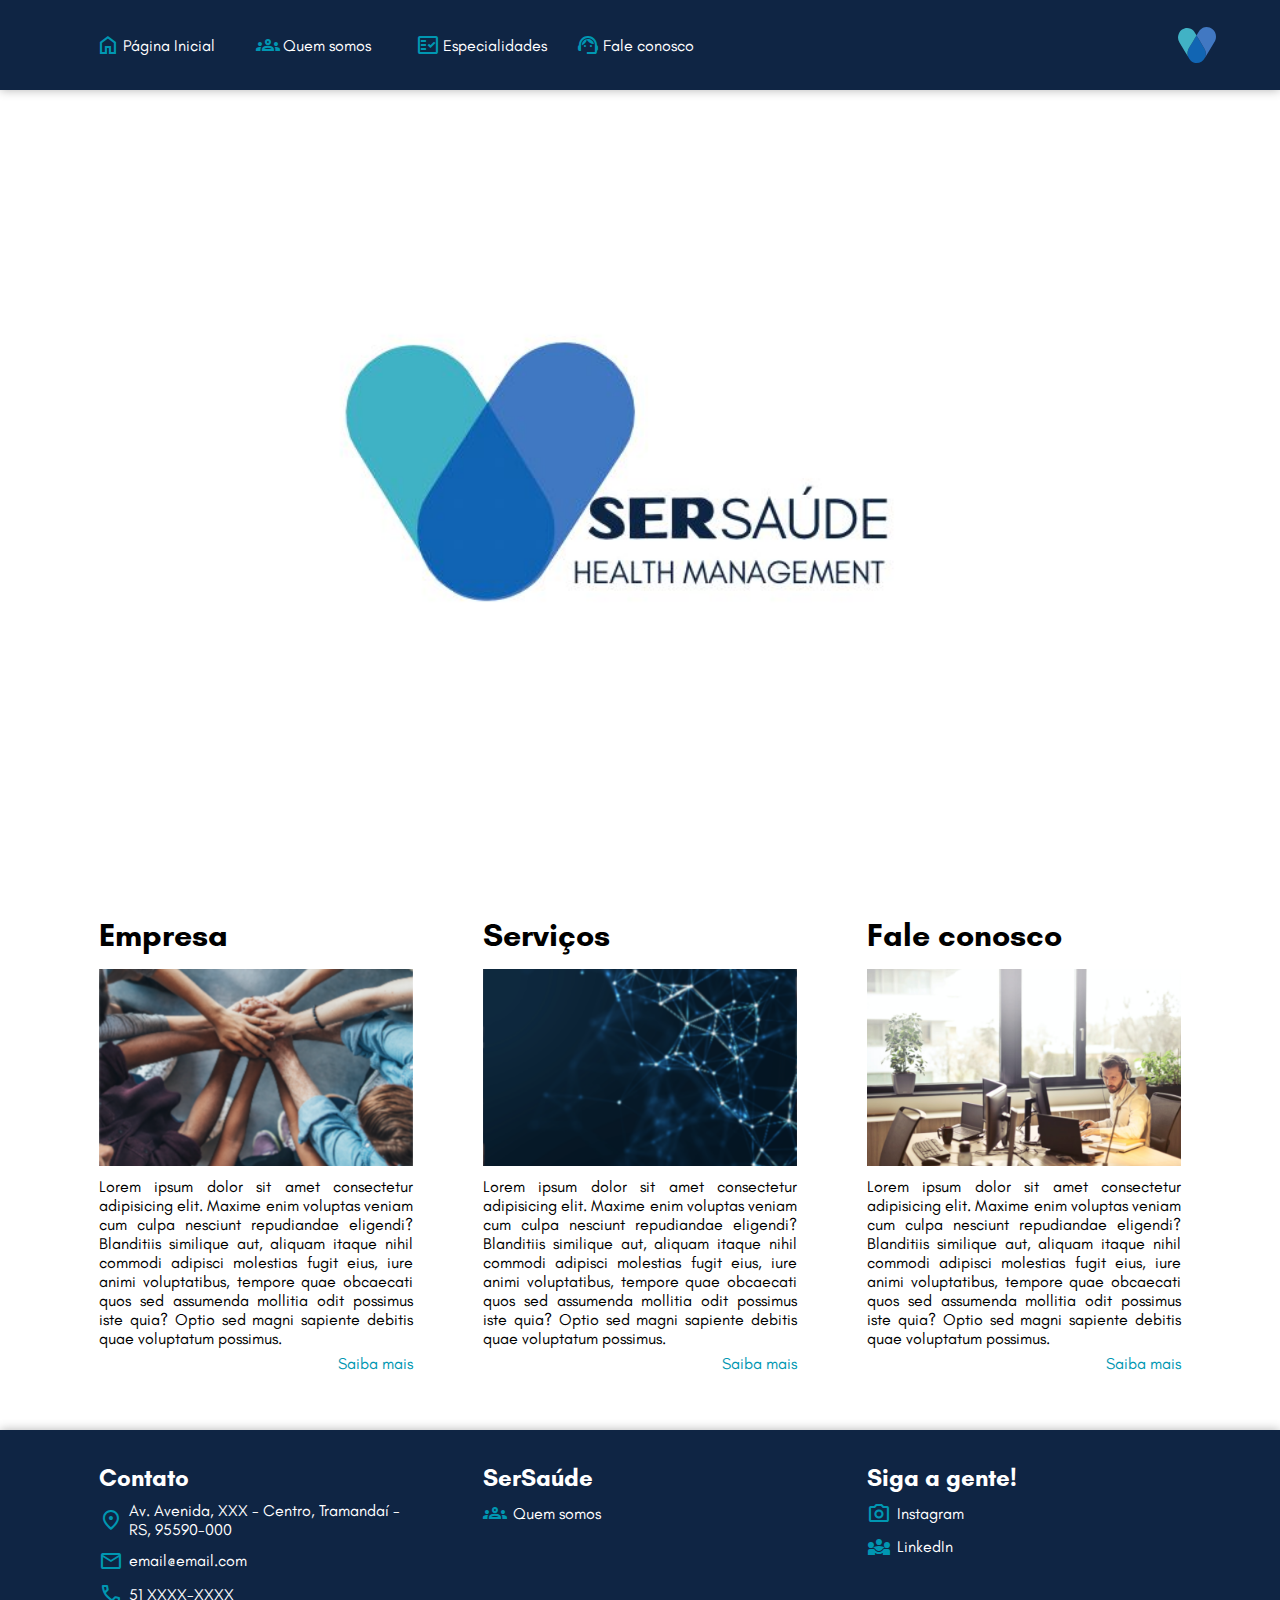
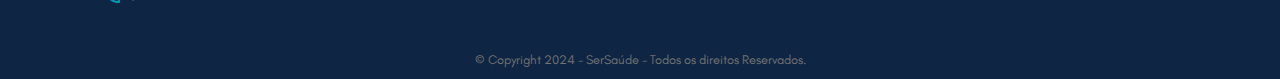
==== index.html @ 778ee1e4 "first commit" ====
<!DOCTYPE html>
<html lang="pt-br">
<head>
    <meta charset="UTF-8">
    <meta name="viewport" content="width=device-width, initial-scale=1.0">
    <title>SerSaúde - Health Management</title>
    <link rel="shortcut icon" href="favicon.ico" type="image/x-icon">
    <link rel="stylesheet" href="css/styles.css">
    <link rel="stylesheet" href="https://fonts.googleapis.com/css2?family=Material+Symbols+Outlined:opsz,wght,FILL,GRAD@20..48,100..700,0..1,-50..200" />
    <script src="js/scripts.js" defer></script>
</head>
<body>
    <header>
        <span class="material-symbols-outlined" id="menu-icon">
            menu
        </span>
        <img src="images/logo-ser-saude-trans.svg" alt="Logo SerSaúde" id="header-logo">
    </header>
    <nav>
        <span class="link-icons nav">
            <span class="material-symbols-outlined">
                home
            </span>
            <a href="">Página Inicial</a>
        </span>
        <span class="link-icons nav">
            <span class="material-symbols-outlined">
                groups
            </span>
            <a href="">Quem somos</a>
        </span>
        <span class="link-icons nav">
            <span class="material-symbols-outlined">
                fact_check
            </span>
            <a href="">Especialidades</a>
        </span>
        <span class="link-icons nav">
            <span class="material-symbols-outlined">
                support_agent
            </span>
            <a href="">Fale conosco</a>
        </span>
    </nav>
    <main>
        <section id="main-content">
            <img src="images/sersaude-logo.jpeg" alt="Logo SerSaúde" id="main-logo">
        </section>
        <section id="articles">
            <article>
                <h1>Empresa</h1>
                <img src="images/empresa.png" alt="" class="article-image">
                <p>Lorem ipsum dolor sit amet consectetur adipisicing elit. Maxime enim voluptas veniam cum culpa nesciunt repudiandae eligendi? Blanditiis similique aut, aliquam itaque nihil commodi adipisci molestias fugit eius, iure animi voluptatibus, tempore quae obcaecati quos sed assumenda mollitia odit possimus iste quia? Optio sed magni sapiente debitis quae voluptatum possimus.</p>
                <a href="" class="more">Saiba mais</a>
            </article>
            <article>
                <h1>Serviços</h1>
                <img src="images/servicos.png" alt="" class="article-image">
                <p>Lorem ipsum dolor sit amet consectetur adipisicing elit. Maxime enim voluptas veniam cum culpa nesciunt repudiandae eligendi? Blanditiis similique aut, aliquam itaque nihil commodi adipisci molestias fugit eius, iure animi voluptatibus, tempore quae obcaecati quos sed assumenda mollitia odit possimus iste quia? Optio sed magni sapiente debitis quae voluptatum possimus.</p>
                <a href="" class="more">Saiba mais</a>
            </article>
            <article>
                <h1>Fale conosco</h1>
                <img src="images/contato.png" alt="" class="article-image">
                <p>Lorem ipsum dolor sit amet consectetur adipisicing elit. Maxime enim voluptas veniam cum culpa nesciunt repudiandae eligendi? Blanditiis similique aut, aliquam itaque nihil commodi adipisci molestias fugit eius, iure animi voluptatibus, tempore quae obcaecati quos sed assumenda mollitia odit possimus iste quia? Optio sed magni sapiente debitis quae voluptatum possimus.</p>
                <a href="" class="more">Saiba mais</a>
            </article>
        </section>
    </main>
    <footer>
        <section>
            <h2>Contato</h2>
            <address>
                <span class="link-icons">
                    <span class="material-symbols-outlined">
                        location_on
                    </span>
                    <p>Av. Avenida, XXX - Centro, Tramandaí - RS, 95590-000</p>
                </span>
                <span class="link-icons">
                    <span class="material-symbols-outlined">
                        mail
                    </span>
                    <a href="">email@email.com</a>
                </span>
                <span class="link-icons">
                    <span class="material-symbols-outlined">
                        call
                    </span>
                    <a href="">51 XXXX-XXXX</a>
                </span>
            </address>
        </section>
        <section>
            <h2>SerSaúde</h2>
            <span class="link-icons">
                <span class="material-symbols-outlined">
                    groups
                </span>
                <a href="">Quem somos</a>
            </span>
        </section>
        <section>
            <h2>Siga a gente!</h2>
            <span class="link-icons">
                <span class="material-symbols-outlined">
                    photo_camera
                </span>
                <a href="">Instagram</a>
            </span>
            <span class="link-icons">
                <span class="material-symbols-outlined">
                    diversity_3
                </span>
                <a href="">LinkedIn</a>
            </span>
        </section>
    </footer>
    <p id="rights">© Copyright 2024 - SerSaúde - Todos os direitos Reservados.</p>
</body>
</html>
---- css/styles.css ----
@charset "UTF-8";

@font-face {
    font-family: "Glacial";
    src: 
        local("Glacial"),
        url(../fonts/glacial-indifference/GlacialIndifference-Regular.otf);
        font-weight: normal;
    }

@font-face {
    font-family: "Glacial";
    src: 
        local("Glacial"),
        url(../fonts/glacial-indifference/GlacialIndifference-Bold.otf);
        font-weight: bold;
        }

:root {
    /* light */
    --azulescuro: #0F2544;
    --azulpiscina: #0097B2;
    --azul: #004AAD;

    /* dark */
    --azulalt: #007EAD;

    /* branco e preto */
    --branco: #FEFFFE;
    --cinza: #737373;    
}

* {
    margin: 0;
    padding: 0;
}

body {
    font-family: "Glacial", sans-serif;
}

header {
    width: 100%;
    height: 10vh;
    display: flex;
    justify-content: space-between;
    align-items: center;
    position: fixed;
    box-shadow: 0 0 10px rgba(0, 0, 0, 0.300);
    background-color: var(--azulescuro);
}

#header-logo {
    width: 10%;
    height: auto;
    margin-right: 5%;
}

.material-symbols-outlined {
  font-variation-settings:
  'FILL' 0,
  'wght' 400,
  'GRAD' 0,
  'opsz' 24;

  color: var(--azulpiscina);
}

#menu-icon {
    display: block;
    margin-left: 5%;
}

#menu-icon:hover {
    cursor: pointer;
}

nav {
    width: 100%;
    display: flex;
    flex-direction: column;
    position: fixed;
    padding: 5%;
    margin-top: 15%;
    background-color: var(--azulescuro);
    box-shadow: 0 10px 10px rgba(0, 0, 0, 0.300);

    opacity: 0;
    visibility: hidden;
    transition: opacity 0.3s ease-in;
}

nav.open {
    opacity: 1;
    visibility: visible;
}

nav a {
    color: white;
    text-decoration: none;
    margin-left: 2%;
}

nav a:hover {
    color: var(--azulpiscina);
}

#main-content {
    width: 100%;
    min-height: 100vh;
    display: flex;
    justify-content: center;
    align-items: center;
    flex-direction: column;
}

#main-logo {
    width: 100%;
}

#articles {
    min-height: 100vh;
    padding: 10% 5%;
}

article {
    text-align: justify;
    margin: 20% 0;
}

article h1 {
    font-size: 2em;
    margin: 5% 0;
}

article p {
    margin: 2% 0;
}

.article-image {
    width: 100%;
}

.more {
    text-decoration: none;
    color: var(--azulpiscina);
    float: right;
}

.more:hover {
    color: var(--azul);
}

footer {
    min-height: auto;
    padding: 5%;
    background-color: var(--azulescuro);
    color: white;
    box-shadow: 0 0 10px rgba(0, 0, 0, 0.300);
}

footer h2 {
    margin: 1% 0;
}

footer section {
    margin: 5% 0;
}

.link-icons {
    display: flex;
    align-items: center;
    margin: 3% 0;
}

footer a {
    display: block;
    color: white;
    text-decoration: none;
    margin-left: 2%;
}

footer a:hover {
    color: var(--azulpiscina);
}

footer address {
    font-style: normal;
}

address p {
    margin-left: 2%;
}

#rights {
    font-size: 0.8rem;
    text-align: center;
    color: var(--cinza);
    background-color: var(--azulescuro);
    padding: 2%;
}

@media screen and (min-width: 1000px) {
    #header-logo {
        width: 3%;
        height: auto;
        margin-right: 5%;
    }

    nav {
        width: 50%;
        display: flex;
        flex-direction: row;
        justify-content: space-between;
        position: fixed;
        margin-top: 0%;
        background-color: var(--azulescuro);
        box-shadow: 0 0 0 rgba(0, 0, 0, 0.300);

        padding: 0 7.5%;
        opacity: 100%;
        visibility: visible;
        transition: opacity 0.3s ease-in;
        height: 10vh;
    }

    .link-icons.nav {
        width: 100%;
    }

    #main-content {
        min-height: 100vh;
    }
    
    #main-logo {
        width: 50%;
    }

    #articles {
        min-height: auto;
        padding: 0 5%;
        display: flex;
    }

    article {
        text-align: justify;
        margin: 0 3%;
        margin-bottom: 5%;
    }

    footer {
        min-height: auto;
        padding: 0%;
        background-color: var(--azulescuro);
        color: white;

        padding: 0 5%;
        display: flex;
    }

    footer h2 {
        margin: 3% 0;
    }
    
    footer section {
        width: 100%;
        margin: 2% 3%;
    }

    #rights {
        font-size: 0.8rem;
        text-align: center;
        color: var(--cinza);
        background-color: var(--azulescuro);
        padding: 1%;
    }
}
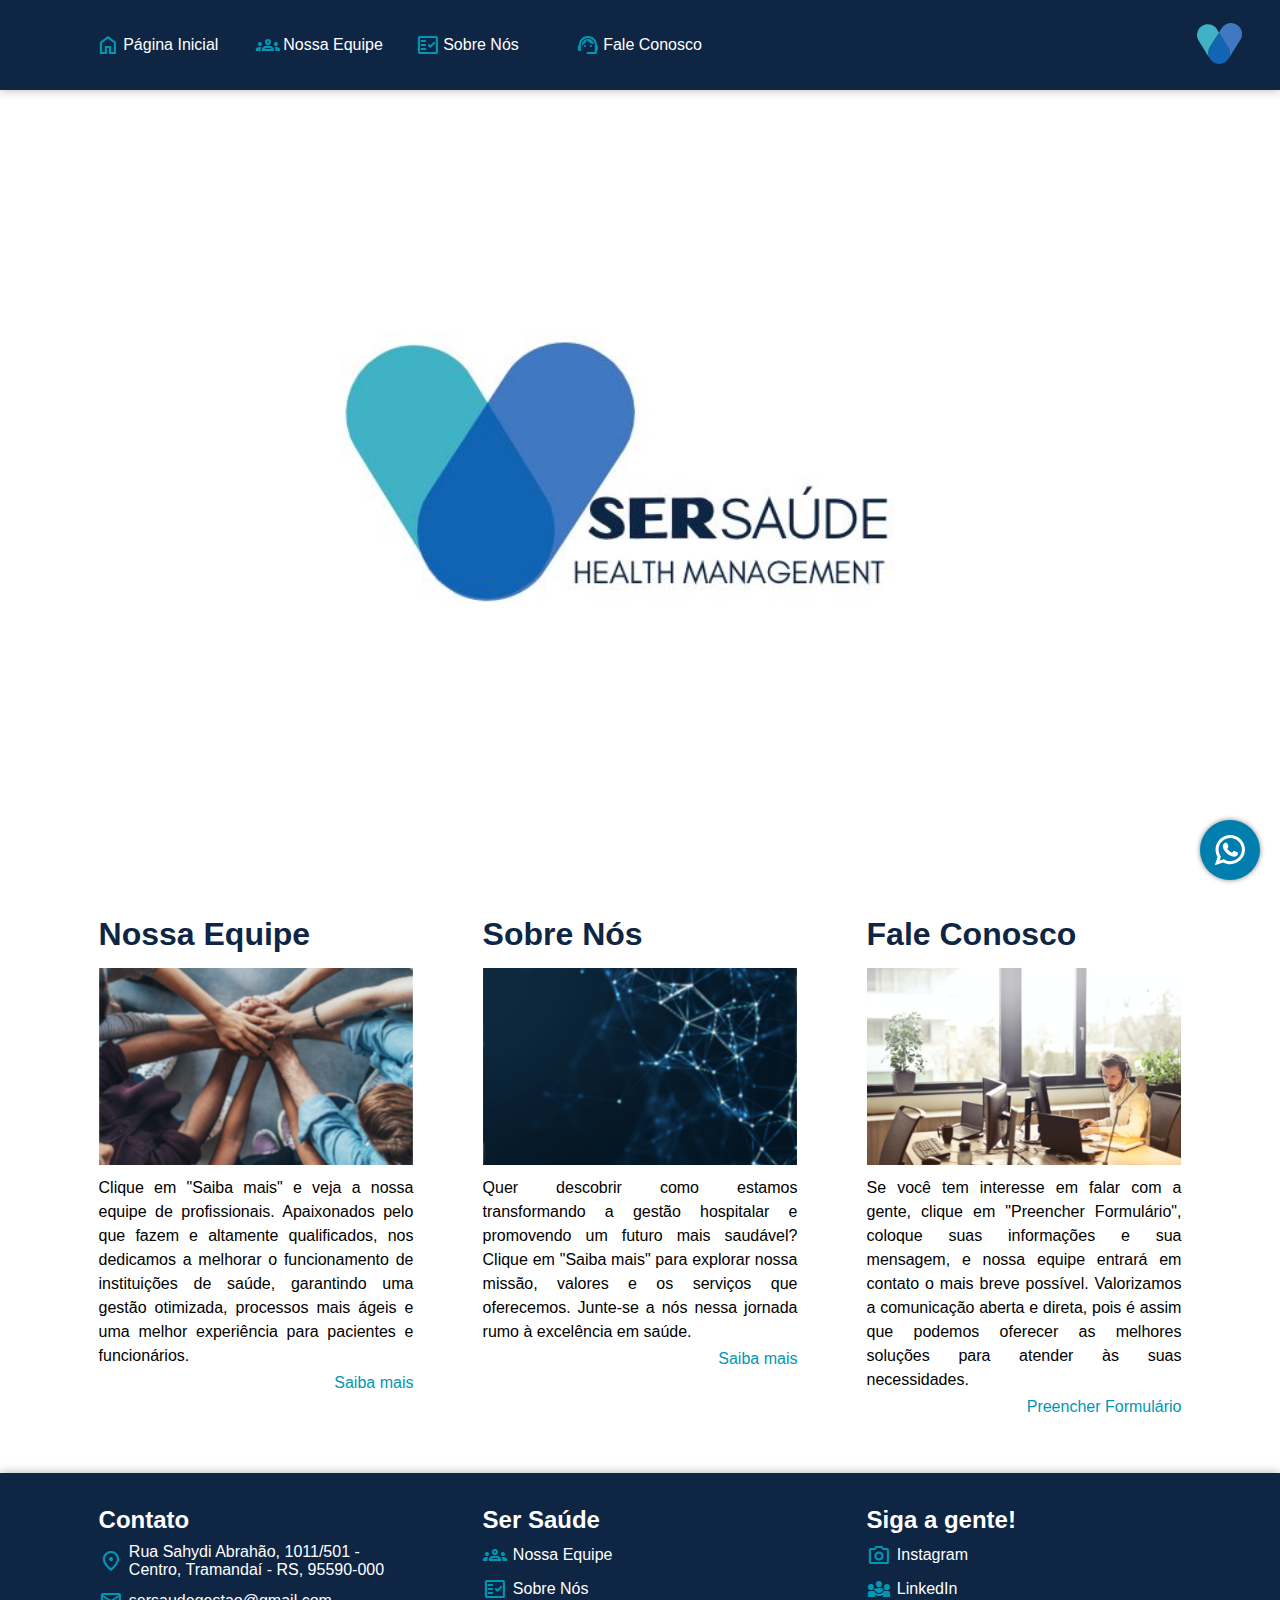
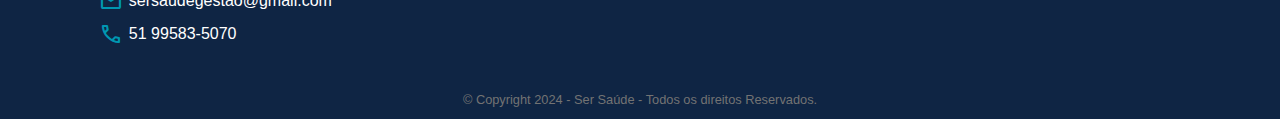
==== commit 266ee8f2: "new content" ====
--- a/index.html
+++ b/index.html
@@ -3,7 +3,7 @@
 <head>
     <meta charset="UTF-8">
     <meta name="viewport" content="width=device-width, initial-scale=1.0">
-    <title>SerSaúde - Health Management</title>
+    <title>Ser Saúde - Health Management</title>
     <link rel="shortcut icon" href="favicon.ico" type="image/x-icon">
     <link rel="stylesheet" href="css/styles.css">
     <link rel="stylesheet" href="https://fonts.googleapis.com/css2?family=Material+Symbols+Outlined:opsz,wght,FILL,GRAD@20..48,100..700,0..1,-50..200" />
@@ -14,58 +14,63 @@
         <span class="material-symbols-outlined" id="menu-icon">
             menu
         </span>
-        <img src="images/logo-ser-saude-trans.svg" alt="Logo SerSaúde" id="header-logo">
+        <a href="index.html">
+            <img src="images/logo-ser-saude-trans.svg" alt="Logo Ser Saúde" id="header-logo">
+        </a>
     </header>
     <nav>
         <span class="link-icons nav">
             <span class="material-symbols-outlined">
                 home
             </span>
-            <a href="">Página Inicial</a>
+            <a href="index.html">Página Inicial</a>
         </span>
         <span class="link-icons nav">
             <span class="material-symbols-outlined">
                 groups
             </span>
-            <a href="">Quem somos</a>
+            <a href="nossa-equipe.html">Nossa Equipe</a>
         </span>
         <span class="link-icons nav">
             <span class="material-symbols-outlined">
                 fact_check
             </span>
-            <a href="">Especialidades</a>
+            <a href="sobre-nos.html">Sobre Nós</a>
         </span>
         <span class="link-icons nav">
             <span class="material-symbols-outlined">
                 support_agent
             </span>
-            <a href="">Fale conosco</a>
+            <a href="fale-conosco.html">Fale Conosco</a>
         </span>
     </nav>
     <main>
         <section id="main-content">
-            <img src="images/sersaude-logo.jpeg" alt="Logo SerSaúde" id="main-logo">
+            <img src="images/sersaude-logo.jpeg" alt="Logo Ser Saúde" id="main-logo">
         </section>
-        <section id="articles">
-            <article>
-                <h1>Empresa</h1>
+        <section id="articles-section">
+            <article class="main-articles">
+                <h1>Nossa Equipe</h1>
                 <img src="images/empresa.png" alt="" class="article-image">
-                <p>Lorem ipsum dolor sit amet consectetur adipisicing elit. Maxime enim voluptas veniam cum culpa nesciunt repudiandae eligendi? Blanditiis similique aut, aliquam itaque nihil commodi adipisci molestias fugit eius, iure animi voluptatibus, tempore quae obcaecati quos sed assumenda mollitia odit possimus iste quia? Optio sed magni sapiente debitis quae voluptatum possimus.</p>
-                <a href="" class="more">Saiba mais</a>
+                <p>Clique em "Saiba mais" e veja a nossa equipe de profissionais. Apaixonados pelo que fazem e altamente qualificados, nos dedicamos a melhorar o funcionamento de instituições de saúde, garantindo uma gestão otimizada, processos mais ágeis e uma melhor experiência para pacientes e funcionários.</p>
+                <a href="nossa-equipe.html" class="more">Saiba mais</a>
             </article>
-            <article>
-                <h1>Serviços</h1>
+            <article class="main-articles">
+                <h1>Sobre Nós</h1>
                 <img src="images/servicos.png" alt="" class="article-image">
-                <p>Lorem ipsum dolor sit amet consectetur adipisicing elit. Maxime enim voluptas veniam cum culpa nesciunt repudiandae eligendi? Blanditiis similique aut, aliquam itaque nihil commodi adipisci molestias fugit eius, iure animi voluptatibus, tempore quae obcaecati quos sed assumenda mollitia odit possimus iste quia? Optio sed magni sapiente debitis quae voluptatum possimus.</p>
-                <a href="" class="more">Saiba mais</a>
+                <p>Quer descobrir como estamos transformando a gestão hospitalar e promovendo um futuro mais saudável? Clique em "Saiba mais" para explorar nossa missão, valores e os serviços que oferecemos. Junte-se a nós nessa jornada rumo à excelência em saúde.</p>
+                <a href="sobre-nos.html" class="more">Saiba mais</a>
             </article>
-            <article>
-                <h1>Fale conosco</h1>
+            <article class="main-articles">
+                <h1>Fale Conosco</h1>
                 <img src="images/contato.png" alt="" class="article-image">
-                <p>Lorem ipsum dolor sit amet consectetur adipisicing elit. Maxime enim voluptas veniam cum culpa nesciunt repudiandae eligendi? Blanditiis similique aut, aliquam itaque nihil commodi adipisci molestias fugit eius, iure animi voluptatibus, tempore quae obcaecati quos sed assumenda mollitia odit possimus iste quia? Optio sed magni sapiente debitis quae voluptatum possimus.</p>
-                <a href="" class="more">Saiba mais</a>
+                <p>Se você tem interesse em falar com a gente, clique em "Preencher Formulário", coloque suas informações e sua mensagem, e nossa equipe entrará em contato o mais breve possível. Valorizamos a comunicação aberta e direta, pois é assim que podemos oferecer as melhores soluções para atender às suas necessidades.</p>
+                <a href="fale-conosco.html" class="more">Preencher Formulário</a>
             </article>
         </section>
+        <a href="whatsapp://send?phone=5551995835070" id="whatsapp-button" target="_blank">
+            <img src="images/white-whatsapp.svg" alt="WhatsApp" id="whatsapp-icon">
+        </a>
     </main>
     <footer>
         <section>
@@ -75,29 +80,35 @@
                     <span class="material-symbols-outlined">
                         location_on
                     </span>
-                    <p>Av. Avenida, XXX - Centro, Tramandaí - RS, 95590-000</p>
+                    <p>Rua Sahydi Abrahão, 1011/501 - Centro, Tramandaí - RS, 95590-000</p>
                 </span>
                 <span class="link-icons">
                     <span class="material-symbols-outlined">
                         mail
                     </span>
-                    <a href="">email@email.com</a>
+                    <a href="mailto:sersaudegestao@gmail.com">sersaudegestao@gmail.com</a>
                 </span>
                 <span class="link-icons">
                     <span class="material-symbols-outlined">
                         call
                     </span>
-                    <a href="">51 XXXX-XXXX</a>
+                    <a href="tel:+5551995835070">51 99583-5070</a>
                 </span>
             </address>
         </section>
         <section>
-            <h2>SerSaúde</h2>
+            <h2>Ser Saúde</h2>
             <span class="link-icons">
                 <span class="material-symbols-outlined">
                     groups
                 </span>
-                <a href="">Quem somos</a>
+                <a href="nossa-equipe.html">Nossa Equipe</a>
+            </span>
+            <span class="link-icons">
+                <span class="material-symbols-outlined">
+                    fact_check
+                </span>
+                <a href="sobre-nos.html">Sobre Nós</a>
             </span>
         </section>
         <section>
@@ -106,7 +117,7 @@
                 <span class="material-symbols-outlined">
                     photo_camera
                 </span>
-                <a href="">Instagram</a>
+                <a href="https://www.instagram.com/ser_sauders" target="_blank">Instagram</a>
             </span>
             <span class="link-icons">
                 <span class="material-symbols-outlined">
@@ -116,6 +127,6 @@
             </span>
         </section>
     </footer>
-    <p id="rights">© Copyright 2024 - SerSaúde - Todos os direitos Reservados.</p>
+    <p id="rights">© Copyright 2024 - Ser Saúde - Todos os direitos Reservados.</p>
 </body>
 </html>--- a/css/styles.css
+++ b/css/styles.css
@@ -16,6 +16,8 @@
         font-weight: bold;
         }
 
+@import url('https://fonts.googleapis.com/css2?family=Roboto:ital,wght@0,100;0,300;0,400;0,500;0,700;0,900;1,100;1,300;1,400;1,500;1,700;1,900&display=swap');
+
 :root {
     /* light */
     --azulescuro: #0F2544;
@@ -36,7 +38,8 @@
 }
 
 body {
-    font-family: "Glacial", sans-serif;
+    /* font-family: "Glacial", sans-serif; */
+    font-family: 'Roboto', sans-serif;
 }
 
 header {
@@ -50,10 +53,15 @@
     background-color: var(--azulescuro);
 }
 
+header a {
+    width: 45px;
+    height: 45px;
+    margin-right: 5%;
+}
+
 #header-logo {
-    width: 10%;
+    width: 100%;
     height: auto;
-    margin-right: 5%;
 }
 
 .material-symbols-outlined {
@@ -81,10 +89,9 @@
     flex-direction: column;
     position: fixed;
     padding: 5%;
-    margin-top: 15%;
+    margin-top: 10vh;
     background-color: var(--azulescuro);
     box-shadow: 0 10px 10px rgba(0, 0, 0, 0.300);
-
     opacity: 0;
     visibility: hidden;
     transition: opacity 0.3s ease-in;
@@ -102,53 +109,26 @@
 }
 
 nav a:hover {
-    color: var(--azulpiscina);
-}
-
-#main-content {
-    width: 100%;
-    min-height: 100vh;
-    display: flex;
-    justify-content: center;
-    align-items: center;
-    flex-direction: column;
-}
-
-#main-logo {
-    width: 100%;
-}
-
-#articles {
-    min-height: 100vh;
-    padding: 10% 5%;
-}
-
-article {
-    text-align: justify;
-    margin: 20% 0;
-}
-
-article h1 {
-    font-size: 2em;
-    margin: 5% 0;
-}
-
-article p {
-    margin: 2% 0;
-}
-
-.article-image {
-    width: 100%;
-}
-
-.more {
-    text-decoration: none;
-    color: var(--azulpiscina);
-    float: right;
-}
-
-.more:hover {
-    color: var(--azul);
+    color: var(--azulalt);
+}
+
+#whatsapp-button {
+    position: fixed;
+    bottom: 20px;
+    right: 20px;
+    display: block;
+    width: 60px;
+    height: 60px;
+    background-color: var(--azulalt);
+    border-radius: 50%;
+    text-align: center;
+    box-shadow: 0 0 5px rgba(0, 0, 0, 0.5);
+}
+
+#whatsapp-icon {
+    width: 50%;
+    height: auto;
+    margin-top: 25%;
 }
 
 footer {
@@ -181,7 +161,7 @@
 }
 
 footer a:hover {
-    color: var(--azulpiscina);
+    color: var(--azulalt);
 }
 
 footer address {
@@ -200,11 +180,205 @@
     padding: 2%;
 }
 
-@media screen and (min-width: 1000px) {
-    #header-logo {
-        width: 3%;
-        height: auto;
-        margin-right: 5%;
+/* main page styles */
+
+#main-content {
+    width: 100%;
+    min-height: 100vh;
+    display: flex;
+    justify-content: center;
+    align-items: center;
+    flex-direction: column;
+}
+
+#main-logo {
+    width: 100%;
+}
+
+#articles-section {
+    min-height: 100vh;
+    margin: 10% 5%;
+}
+
+.main-articles {
+    width: 100%;
+    margin: 20% 0;
+}
+
+.main-articles h1 {
+    color: var(--azulescuro);
+    font-size: 2rem;
+    margin: 5% 0;
+}
+
+.main-articles p {
+    margin: 2% 0;
+    text-align: justify;
+    line-height: 1.5rem;
+}
+
+.main-articles a {
+    
+}
+
+.article-image {
+    width: 100%;
+}
+
+.more {
+    text-decoration: none;
+    color: var(--azulpiscina);
+    float: right;
+}
+
+.more:hover {
+    color: var(--cinza);
+}
+
+/* form page styles */
+
+#form-section {
+    width: 100%;
+    display: flex;
+    align-items: center;
+    flex-direction: column;
+    padding-top: 13vh;
+    margin-bottom: 5%;
+}
+
+#form-section h1 {
+    font-size: 1.8rem;
+    color: var(--azulescuro);
+    text-align: center;
+    margin: 0 0 3% 0;
+}
+
+#form {
+    display: flex;
+    flex-direction: column;
+    width: 75%;
+}
+
+label {
+    font-size: 1.3rem;
+    font-weight: bold;
+    color: var(--azulescuro);
+}
+
+.input-style {
+    font-family: "Glacial";
+    border-style: solid;
+    border-radius: 20px;
+    border-color: var(--azulescuro);
+    outline: none;
+    margin: 2% 0 5% 0;
+    font-size: 1rem;
+    height: 2rem;
+    text-indent: 0.8rem;
+}
+
+.input-style.message {
+    font-size: 1.1rem;
+    text-indent: 0.5rem;
+    height: auto;
+    padding: 5px;
+    border-width: 2px;
+}
+
+#form-button {
+    font-family: "Glacial";
+    font-weight: bold;
+    color: white;
+    font-size: 1.3rem;
+    height: 3rem;
+
+    border-style: solid;
+    border-radius: 20px;
+    border-color: var(--azulescuro);    
+    background-color: var(--azulalt);
+}
+
+#form-button:hover {
+    cursor: pointer;
+}
+
+/* nossa-equipe page */
+
+#nossa-equipe-section {
+    padding-top: 13vh;
+    margin: 0 5% 5% 5%;
+}
+
+#nossa-equipe-section h1 {
+    font-size: 1.8rem;
+    text-align: center;
+    color: var(--azulescuro);
+    margin: 0 0 3% 0;
+}
+
+.profiles h2 {
+    color: var(--azulescuro);
+    margin: 5% 0 0 0;
+}
+
+.profiles h3 {
+    color: var(--azulalt);
+}
+
+.profiles h3, .profiles p {
+    margin: 2% 0;
+    text-align: justify;
+}
+
+.profiles p {
+    line-height: 1.5rem;
+}
+
+.profiles img {
+    width: 100%;
+    margin: 5% 0;
+}
+
+/* sobre-nos page */
+
+#hm-color {
+    color: var(--azulalt);
+}
+
+#sobre-nos-section {
+    padding-top: 13vh;
+    margin: 0 5% 5% 5%;
+}
+
+#sobre-nos-section h1 {
+    text-align: center;
+    font-size: 1.8rem;
+    color: var(--azulescuro);
+    margin: 0 0 3% 0;
+}
+
+#sobre {
+    text-align: justify;
+    line-height: 1.5rem;
+    margin: 5% 0;
+}
+
+#sobre p {
+    margin: 2% 0;
+}
+
+#sobre ul {
+    margin: 2% 0 0 5%;
+}
+
+#sobre h2 {
+    color: var(--azulescuro);
+    margin: 5% 0 0 0;
+}
+
+@media screen and (min-width: 1280px) {
+    header a {
+        margin-right: 3%;
     }
 
     nav {
@@ -236,14 +410,13 @@
         width: 50%;
     }
 
-    #articles {
+    #articles-section {
         min-height: auto;
-        padding: 0 5%;
+        margin: 0 5%;
         display: flex;
     }
 
-    article {
-        text-align: justify;
+    .main-articles {
         margin: 0 3%;
         margin-bottom: 5%;
     }
@@ -251,8 +424,6 @@
     footer {
         min-height: auto;
         padding: 0%;
-        background-color: var(--azulescuro);
-        color: white;
 
         padding: 0 5%;
         display: flex;
@@ -274,4 +445,30 @@
         background-color: var(--azulescuro);
         padding: 1%;
     }
+
+    /* form page styles */
+
+    #form {
+        width: 35%;
+    }
+
+    #form-section h1 {
+        margin: 0;
+    }
+
+    /* nossa-equipe page */
+
+    #nossa-equipe-section {
+        margin: 0 20% 5% 20%;
+    }
+
+    /* sobre-nos page */
+
+    #sobre-nos-section {
+        margin: 0 20% 5% 20%;
+    }
+    
+    #sobre ul {
+        margin: 2% 0 0 2%;
+    }
 }